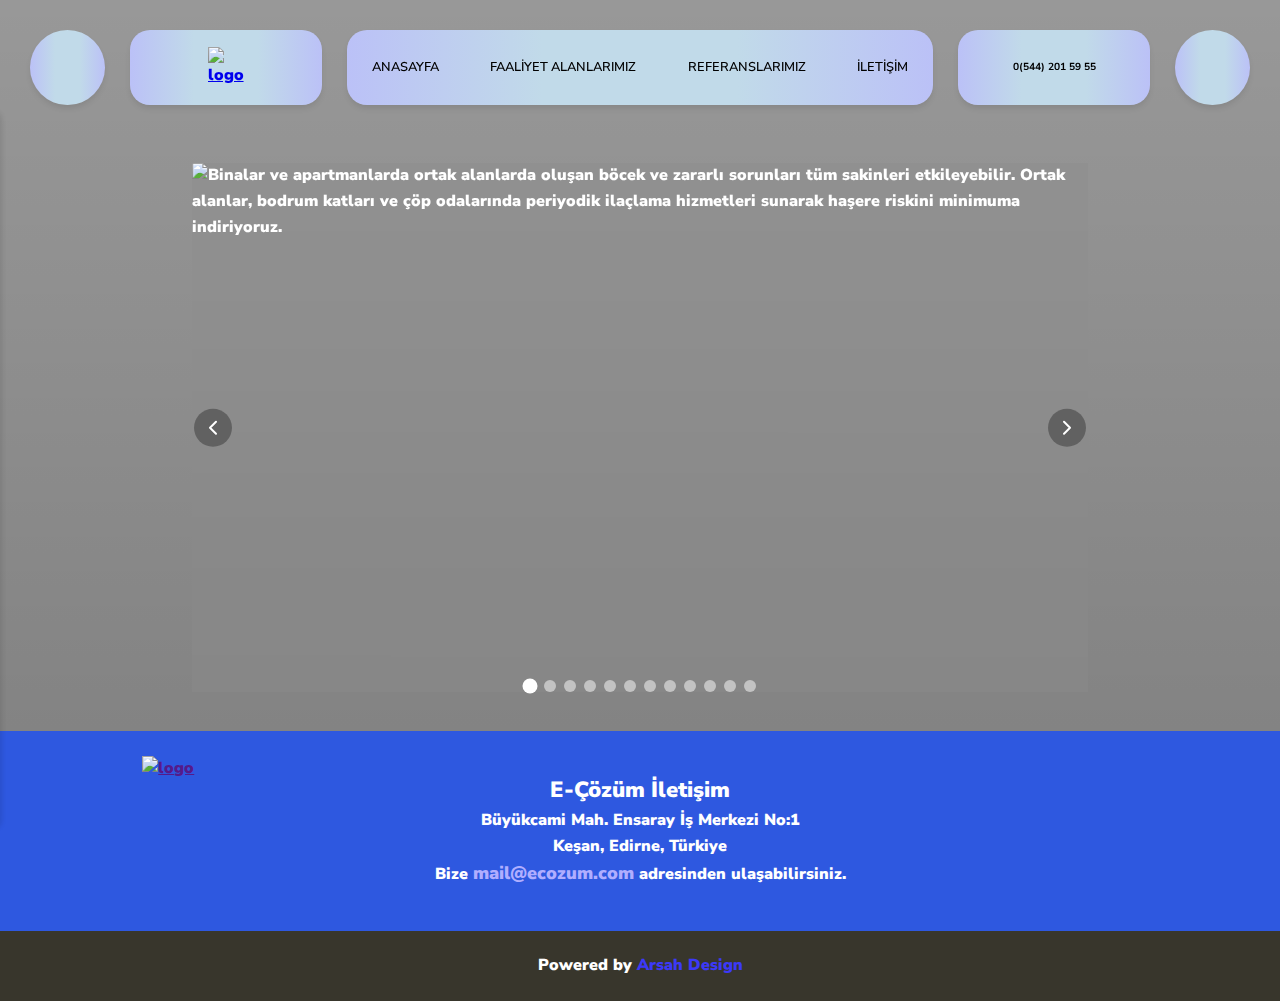
==== index.html @ c4c4b260 "Add files via upload" ====
<!DOCTYPE html>
<html lang="tr">
<head>
    <meta charset="UTF-8">
    <meta name="viewport" content="width=device-width, initial-scale=1.0">
    <title>e-Çözüm</title>
    <link rel="stylesheet" href="style.css">
    <link rel="stylesheet" href="index.css">
    <link rel="icon" type="title_img" href="gör/logoyazısız.png">
</head>
<body>
   
   

    <nav class="navbar">

       <button id="navbuton" class="navbuton">
            <ion-icon name="menu-outline"></ion-icon>
        </button>
        
        <div class="navlogo">
           <a href="index.html"><img src="gör/logocozum.png" alt="logo" title="Anasayfa"> </a>            
        </div>

        <div class="navlogo2">
           <a href="index.html"><img src="gör/logoyazısız.png" alt="logo">  </a>           
        </div>
                      
        <div class="main-menu">
            <a href="index.html" class="nav-item">
                        
                <span class="nav-text">ANASAYFA</span>   
            </a>
            <a href="faaliyetler.html" class="nav-item">
                        
               <span class="nav-text">FAALİYET ALANLARIMIZ</span>
            </a>
            <a href="referanslarımız.html" class="nav-item">
                        
                <span class="nav-text">REFERANSLARIMIZ</span>
            </a>
            <a href="iletisim.html" class="nav-item">
                        
                <span class="nav-text">İLETİŞİM</span>
            </a>
        </div>
                
        <div class="navtel">
            <a href="tel:+905542015955" title="Ara"><ion-icon name="call"></ion-icon> 0(544) 201 59 55 </a>
        </div>

        <div class="navtel2">
            <a href="tel:+905542015955"><ion-icon name="call"></ion-icon></a>
        </div>

        <div class="navwp">
           <a href="https://wa.me/905542015955" target="_blank"><ion-icon name="logo-whatsapp"></ion-icon></a>           
        </div>


  
        
    </nav>

    <div class="side-menu" id="sideMenu">
        <a id="sidea" href="index.html"><img id="sidelogo" src="gör/logoyazılı.png" alt="logoo"></a>
        <ul>
            <li><a href="index.html">Anasayfa</a></li>
            <li><a href="faaliyetler.html">Faaliyet Alanlarımız</a></li>
            <li><a href="referanslarımız.html">Referanslarımız</a></li>
            <li><a href="iletisim.html">İletişim</a></li>
        </ul>
    </div>

   



    <div class="box">
        
    
        <div class="slider-container">
            <div class="slider">
         
            </div>
            
            <button class="nav-button prev">
                <svg xmlns="http://www.w3.org/2000/svg" width="24" height="24" viewBox="0 0 24 24" fill="none" stroke="currentColor" stroke-width="2" stroke-linecap="round" stroke-linejoin="round"><path d="m15 18-6-6 6-6"/></svg>
            </button>
            <button class="nav-button next">
                <svg xmlns="http://www.w3.org/2000/svg" width="24" height="24" viewBox="0 0 24 24" fill="none" stroke="currentColor" stroke-width="2" stroke-linecap="round" stroke-linejoin="round"><path d="m9 18 6-6-6-6"/></svg>
            </button>
    
            <div class="dots-container">
          
            </div>
        </div>
    </div>


        <button id="scr" class="scroll-to-top" onclick="scrollToTop()"><ion-icon class="up_icon" name="chevron-up-outline"></ion-icon></button>
    


    <footer>

       
            <div id="yan">
               <a href=""><img src="gör/logoyazılıbeyaz.png" alt="logo"></a> 
                 <span id="addrs">  
                    <p id="cont-ttl">E-Çözüm İletişim</p>
                    <p id="cont">Büyükcami Mah. Ensaray İş Merkezi No:1 <br>Keşan, Edirne, Türkiye</p>
                    <p id="ilp">Bize <a id="fmail" href="mailto:mail@ecozum.com">mail@ecozum.com</a> adresinden ulaşabilirsiniz.</p>
                 </span>

                 <div id="social">
                    <a href="https://www.instagram.com/e.cozumcevre" target="_blank"><ion-icon name="logo-instagram"></ion-icon></a>
                    <a href="https://wa.me/905542015955" target="_blank"><ion-icon name="logo-whatsapp"></ion-icon></a>
                 </div>
            </div>

            
        

     
     </footer>
     <footer id="deep">
        <p>Powered by <a href="https://arsahhub.github.io/arsah/" target="_blank">Arsah Design</a></p>

      </footer> 
     


    <script src="index.js"></script>
    <script src="script.js"></script>

    <script type="module" src="https://unpkg.com/ionicons@7.1.0/dist/ionicons/ionicons.esm.js"></script>
    <script nomodule src="https://unpkg.com/ionicons@7.1.0/dist/ionicons/ionicons.js"></script>
</body>
</html>
---- style.css ----
@import url('https://fonts.googleapis.com/css2?family=Nunito+Sans:ital,opsz,wght@0,6..12,200..1000;1,6..12,200..1000&display=swap');
*{
    padding: 0;
    margin: 0;
    box-sizing: border-box;
    font-family: "Nunito Sans", serif;
    font-weight: bolder;
    scroll-behavior: smooth;

}

/* body {
    
   background-image: 
    linear-gradient(
      rgba(0, 0, 0, 0.404),  
      rgba(0, 0, 0, 0.507)
    ), 
    url(/gör/bcdeneme2.jpg);
    background-size: cover;
    background-attachment: fixed;
    background-position: 50%;
    transition: 0.5s;
    line-height: 1.6;
    color: #ffffff;    
} */

.navbar {
    margin-top: 30px;
    height: 75px;
    justify-content: space-evenly;
    align-items: center;
    display: flex;
    width: 100%;
    margin-bottom: 20px;
    padding-left: 5px;
    padding-right: 5px;
    position: sticky;
    top: 10px;
    z-index: 9999;

}

.navbuton{
    background: linear-gradient(to left,#bbc1f7,#c1dae9,#c1dae9,#bbc1f7);
    display: flex;
    align-items: center;
    justify-content: center;
    height: 75px;
    width: 75px;
    border-radius: 50%;
    box-shadow: 0 4px 6px -1px rgba(0, 0, 0, 0.1);
    text-align: center;
    transition: 0.3s;
    cursor: pointer;
    overflow: hidden;
    border: none;

    
}



.navbuton ion-icon{
        color: black;
        width: 100%;
        padding-top: 30px;
        padding-bottom: 30px;
        overflow: hidden;
        font-size: 40px;
        transition: 0.3s;
}

.navbuton ion-icon:hover{
    transform: scale(1.05);
    color: #ce250e;
}


.navlogo{
    background: linear-gradient(to left,#bbc1f7,#c1dae9,#c1dae9,#bbc1f7);
    display: flex;
    align-items: center;
    justify-content: center;
    height: 75px;
    border-radius: 20px;
    box-shadow: 0 4px 6px -1px rgba(0, 0, 0, 0.1); 
    transition: 0.3s;
    width: 15vw;

}
.navlogo a{
    display: flex;
    align-items: center;
    justify-content: center;
    height: 100%;
}

.navlogo:hover{
    transform: scale(1.09);
}

.navlogo img{
    width: 70%;

}

.navlogo2{
    background: linear-gradient(to left,#bbc1f7,#c1dae9,#c1dae9,#bbc1f7);
    display: flex;
    align-items: center;
    justify-content: center;
    height: 75px;
    border-radius: 10px;
    box-shadow: 0 4px 6px -1px rgba(0, 0, 0, 0.1);
    transition: 0.3s;
    width: 45vw;
    display: none;
    overflow: hidden;
    
}

.navlogo2 img{
    height: 70%;
    padding-left: 200px;
    padding-right: 200px;

}
.navlogo2 a{
    display: flex;
    align-items: center;
    justify-content: center;
    height: 100%;

}



.navtel{
    background: linear-gradient(to left,#bbc1f7,#c1dae9,#c1dae9,#bbc1f7);
    display: flex;
    align-items: center;
    justify-content: center;
    height: 75px;
    min-width: 75px;
    border-radius: 20px;
    box-shadow: 0 4px 6px -1px rgba(0, 0, 0, 0.1);
    text-align: center;  
    width: 15vw; 
}

.navtel2{
    background: linear-gradient(to left,#bbc1f7,#c1dae9,#c1dae9,#bbc1f7);
    display: flex;
    align-items: center;
    justify-content: center;
    height: 75px;
    width: 75px;
    border-radius: 150px;
    box-shadow: 0 4px 6px -1px rgba(0, 0, 0, 0.1);
    text-align: center; 
    display: none; 
}

.navwp{
    background: linear-gradient(to left,#bbc1f7,#c1dae9,#c1dae9,#bbc1f7);
    display: flex;
    align-items: center;
    justify-content: center;
    height: 75px;
    width: 75px;
    border-radius: 150px;
    box-shadow: 0 4px 6px -1px rgba(0, 0, 0, 0.1);
    text-align: center;
    transition: 0.3s;
    cursor: pointer;
    overflow: hidden;
    border: none;

}

.mobilwp{
    background: linear-gradient(to left,#bbc1f7,#c1dae9,#c1dae9,#bbc1f7);
    display: none;
    position: sticky;
    align-items: center;
    justify-content: center;
    height: 45px;
    width: 45px;
    border-radius: 150px;
    box-shadow: 0 4px 6px -1px rgba(0, 0, 0, 0.1);
    text-align: center;
    transition: 0.3s;
    cursor: pointer;
    overflow: hidden;
    border: none;
    bottom: 5px;
    left: 10px;
    z-index: 9998;
}
.mobilwp a{
    color: green;
    width: 100%;
    padding-top: 35px;
    padding-bottom: 23px;
    overflow: hidden;
    font-size: 40px;
    transition: 0.3s;
}
.navwp a{
    color: green;
    width: 100%;
    padding-top: 35px;
    padding-bottom: 23px;
    overflow: hidden;
    font-size: 40px;
    transition: 0.3s;
    
}
.navwp a:hover{
    color: #ce250e;
    transform: scale(1.05);
}

.navtel a{
    color: black;
    width: 100%;
    padding-top: 30px;
    padding-bottom: 30px;
    overflow: hidden;
    text-decoration: none;
    padding-left: 2vw;
    padding-right: 2vw;
    font-size: 0.8vw;
    font-weight: 700;
    
}

.navtel a:hover{
    color: #ce250e;
}
.navtel:hover{
    animation: 0.4s normal tel;
}

.navtel2 a{
    color: black;
    width: 100%;
    padding-top: 33px;
    padding-bottom: 27px;
    overflow: hidden;
    text-decoration: none;
    padding-left: 2vw;
    padding-right: 2vw;

    
}

.navtel2 a:hover{
    color: #ce250e;
}
.navtel2:hover{
    animation: 0.4s normal tel;
}

@keyframes tel{
    16%{transform: translateX(5px);}
    33%{transform: translateX(-5px);}
    47%{transform: translateX(5px);}
    66%{transform: translateX(-5px);}
    72%{transform: translateX(5px);}
    100%{translate:0 ;}
    
}

.main-menu {
    display: flex;
    align-items: center;
    gap: 4vw;   
    background: linear-gradient(to left,#bbc1f7,#c1dae9,#c1dae9,#bbc1f7);
    box-shadow: 0 4px 6px -1px rgba(0, 0, 0, 0.1);  
    border-radius:20px;
    height: 100%;
    padding-left: 2vw;
    padding-right: 2vw;
}


.nav-item {
    display: flex;
    align-items: center;
    gap: 0.25rem;
    text-decoration: none;
    color: #000000;
    position: relative;
    transition: all 0.2s;
    
}

.nav-item:hover {
    color: #ce250e;
    font-weight: 100px;
}

.nav-item .icon {
    transition: transform 0.2s;
}

.nav-item:hover .icon {
    transform: scale(1.1);
}

.nav-item::after {
    content: '';
    position: absolute;
    bottom: 0;
    left: 0;
    width: 100%;
    height: 2px;
    background-color: #ce250e;
    transform: scaleX(0);
    transition: transform 0.2s;
}

.nav-item:hover::after {
    transform: scaleX(1);
}

.nav-text {
    font-weight: 600;
    font-size: 1vw;
    
}





footer{
    
    display: flex;
    align-items: center;
    height: 200px;
    background-color: #2e58e0;
    justify-content: center;
}
#addrs{
    display: flex;
    flex-direction: column;
    text-align: center;
    
    min-width: 202px;
}
#cont-ttl{
    color: white;
    font-size: 22px;  
}
 
#cont{
    color: white;
}
footer img{
    display: flex;
    width: 150px;
    min-height: 150px;
    
}

#ilp{
    color: white;
}

#fmail{
    color: #b0aeff;
    text-decoration: none;
    font-size: large;
}



#yan{
    display: flex;
    justify-content: space-evenly;
    align-items: center;
    width: 100%;
    
   
}

#social{
   min-width: 150px;
   height: 150px;
   justify-content: space-evenly;
   align-items: center;
   display: flex;
   flex-direction: column;
}

#social ion-icon{
    color: #ffffff;
    font-size: 25px;
    transition: 0.5s;
}

#social ion-icon:hover{
    scale: 1.2;
    
}



#deep{
    text-align: center;
    color: #ffffff;
    background-color: #38362c;
    bottom: 0;
    width: 100%;
    height: 70px;
    align-items: center;
    justify-content: center;
    
}

#deep a{
    color: #3c39f8;
    text-decoration: none;
    transition: 0.3s;
}

#deep a:hover{
    text-decoration: underline 2px solid;
}
#sidelogo{
    width: 100%;
    display: flex;
}

#sidea{
    display: flex;
    width: 70%;
    margin: 0 auto;
}
.side-menu {
    position: fixed;
    border-radius: 10px;
    left: -250px; /* Başlangıçta gizli */
    width: 250px;
    height: 80%;
    top: 110px;
    background: linear-gradient(to top,#6776f7,#bbc1f7,#bbc1f7,#6776f7);
    padding-top: 20px;
    box-shadow: 2px 0 5px rgba(0, 0, 0, 0.1);
    transition: left 0.3s ease; /* Kayma animasyonu */
    z-index: 10000;
}

.side-menu ul {
    list-style: none;
    padding: 0;
    margin: 0 auto;
    padding-top: 50px;
    width: 90%;
}

.side-menu ul li {
    margin: 20px 0;
}

.side-menu ul li a {
    text-decoration: none;
    color: rgb(231, 216, 198);
    display: block;
    padding: 10px 30px;
    transition:  0.3s, color 0.3s;
    background-color: #6776f7;
    border-radius: 10px;
    
}

.side-menu ul li a:hover {
    background-color: #575757;
    color: #ffffff;
    border-radius: 5px;
    transform: scaley(1.1);
}

.scroll-to-top {
    position: fixed;
    bottom: 20px;
    right: -50px;
    width: 40px;
    height: 40px;
    border: none;
    border-radius: 10px;
    cursor: pointer;
    background-color: #6776f7;
    transition: 500ms;
    z-index: 1000;
    display: flex;
    align-items: center;
    justify-content: center;
    
}
.scroll-to-top ion-icon{
    color: #531a12;
    font-size: 1.5rem;
    margin: 0 auto;
    
}

.scroll-to-top:hover {
    background-color: #5162f5;
    transform: translateY(-5px);
    
}

@media screen and (max-width: 888px){
    .navlogo{
        display: none;
    }
    .navlogo2{
        display: flex;
        padding-left: 60px;
        padding-right:60px;
    }
    .navwp{
        display: none;
    }
    .main-menu{
        display: none;
    }
    .navbuton{
        display: flex;
    }

    .navbar{
        justify-content: space-around;
        margin-bottom: 30px;
    }

    .slider{
        width: 90vw;
        height: 51vw;
    }
    .navtel{
        display: none;
    }
    .navtel2{
        display: flex;
    }

    .mobilwp{
        display: flex;
    }
   
    #yan{
    flex-direction: column-reverse;
    }
    
    footer{
        height: auto;
    }

    #social{
        flex-direction: row;
    }
}
---- index.css ----
body {
    
    background-image: 
     linear-gradient(
       rgba(0, 0, 0, 0.404),  
       rgba(0, 0, 0, 0.507)
     ), 
     url(/gör/bcdeneme2.jpg);
     /* background-image: url(/gör/bcdeneme2.jpg); */
     background-size: cover;
     background-attachment: fixed;
     background-position: 50%;
     transition: 0.5s;
     line-height: 1.6;
     color: #ffffff;    
 }
.box{

    padding: 3vw ;
    display: flex;
    align-items: center;
    justify-content: center;
    /* background-color: #111827; */
    
}

.slider-container {
    
    backdrop-filter: blur(155px);
    position: relative;
}

.slider {
    height: 40vw;
    position: relative;
    border-radius: 2px;
    overflow: hidden;
    width: 70vw;
}

.slide {
    position: absolute;
    inset: 0;
    opacity: 0;
    transition: opacity 0.3s ease-in-out;
}

.slide.active {
    opacity: 1;
    z-index: 1;
}

.slide img {
    width: 100%;
    height: 100%;
    object-fit: contain;
    transition: transform 0.9s ease;
}

.slide:hover img {
    transform: scale(1.02);
    
}

.slide .overlay {
    position: absolute;
    inset: 0;
    background-color: rgba(0, 0, 0, 0.7);
    display: flex;
    align-items: center;
    justify-content: center;
    opacity: 0;
    transition: opacity 0.3s ease;
    z-index: 2;
}

.slide.active:hover .overlay {
    opacity: 1;
}

.overlay p {
    color: white;
    font-size: 1.50vw;
    text-align: center;
    padding: 0 2rem;
    width: 90%;
}



.dots-container {
    display: flex;
    justify-content: center;
    gap: 0.5rem;
    margin-top: 0.3rem;
    
    
}

.dot {
    width: 0.75rem;
    height: 0.75rem;
    border-radius: 50%;
    background-color: rgba(255, 255, 255, 0.5);
    border: none;
    cursor: pointer;
    transition: all 0.3s ease;
}

.dot:hover {
    background-color: rgba(255, 255, 255, 0.75);
}

.dot.active {
    background-color: white;
    transform: scale(1.25);
}
.nav-button {
    position: absolute;
    top: 50%;
    transform: translateY(-50%);
    background-color: rgba(0, 0, 0, 0.3);
    color: white;
    width: 3vw;
    height: 3vw;
    border: none;
    border-radius: 50%;
    cursor: pointer;
    display: flex;
    align-items: center;
    justify-content: center;
    transition: background-color 0.3s;
    z-index: 3;
}

.nav-button:hover {
    background-color: rgba(255, 255, 255, 0.5);
}

.nav-button.prev {
    left: 0.1rem;
}

.nav-button.next {
    right: 0.1rem;
}

.dots-container {
    display: flex;
    justify-content: center;
    gap: 0.5rem;
    margin-top: 0.3rem;
    
    
}

.dot {
    width: 0.75rem;
    height: 0.75rem;
    border-radius: 50%;
    background-color: rgba(255, 255, 255, 0.5);
    border: none;
    cursor: pointer;
    transition: all 0.3s ease;
}

.dot:hover {
    background-color: rgba(255, 255, 255, 0.75);
}

.dot.active {
    background-color: white;
    transform: scale(1.25);
}
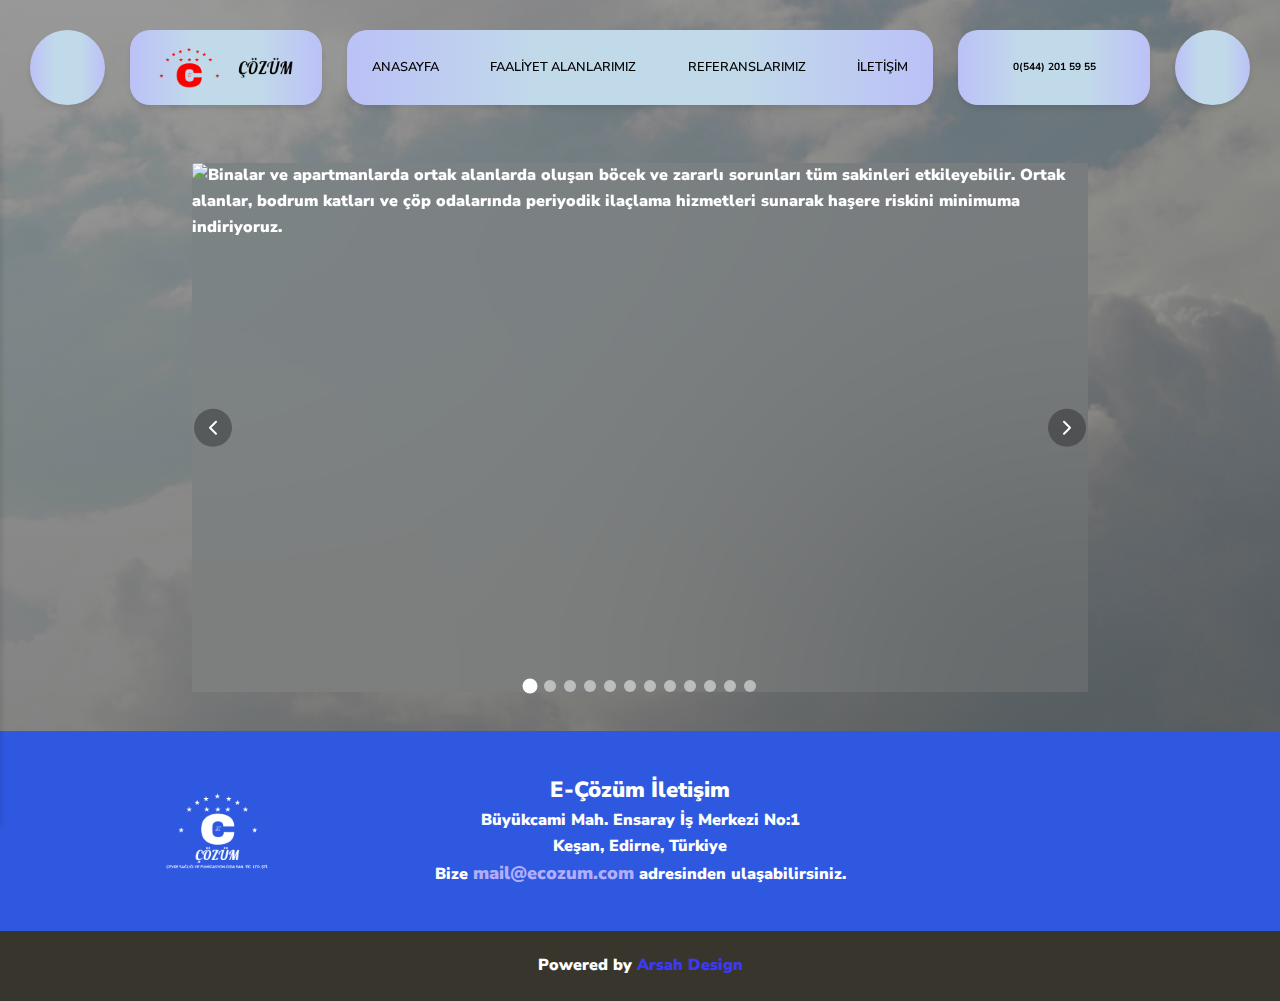
==== commit 4f695052: "Update index.html" ====
--- a/index.html
+++ b/index.html
@@ -46,15 +46,15 @@
         </div>
                 
         <div class="navtel">
-            <a href="tel:+905542015955" title="Ara"><ion-icon name="call"></ion-icon> 0(544) 201 59 55 </a>
+            <a href="tel:+905442015955" title="Ara"><ion-icon name="call"></ion-icon> 0(544) 201 59 55 </a>
         </div>
 
         <div class="navtel2">
-            <a href="tel:+905542015955"><ion-icon name="call"></ion-icon></a>
+            <a href="tel:+905442015955"><ion-icon name="call"></ion-icon></a>
         </div>
 
         <div class="navwp">
-           <a href="https://wa.me/905542015955" target="_blank"><ion-icon name="logo-whatsapp"></ion-icon></a>           
+           <a href="https://wa.me/905442015955" target="_blank"><ion-icon name="logo-whatsapp"></ion-icon></a>           
         </div>
 
 
@@ -115,7 +115,7 @@
 
                  <div id="social">
                     <a href="https://www.instagram.com/e.cozumcevre" target="_blank"><ion-icon name="logo-instagram"></ion-icon></a>
-                    <a href="https://wa.me/905542015955" target="_blank"><ion-icon name="logo-whatsapp"></ion-icon></a>
+                    <a href="https://wa.me/905442015955" target="_blank"><ion-icon name="logo-whatsapp"></ion-icon></a>
                  </div>
             </div>
 
@@ -137,4 +137,4 @@
     <script type="module" src="https://unpkg.com/ionicons@7.1.0/dist/ionicons/ionicons.esm.js"></script>
     <script nomodule src="https://unpkg.com/ionicons@7.1.0/dist/ionicons/ionicons.js"></script>
 </body>
-</html>+</html>
--- a/index.css
+++ b/index.css
@@ -4,8 +4,7 @@
      linear-gradient(
        rgba(0, 0, 0, 0.404),  
        rgba(0, 0, 0, 0.507)
-     ), 
-     url(/gör/bcdeneme2.jpg);
+     ), url(gör/bcdeneme2.jpg);
      /* background-image: url(/gör/bcdeneme2.jpg); */
      background-size: cover;
      background-attachment: fixed;
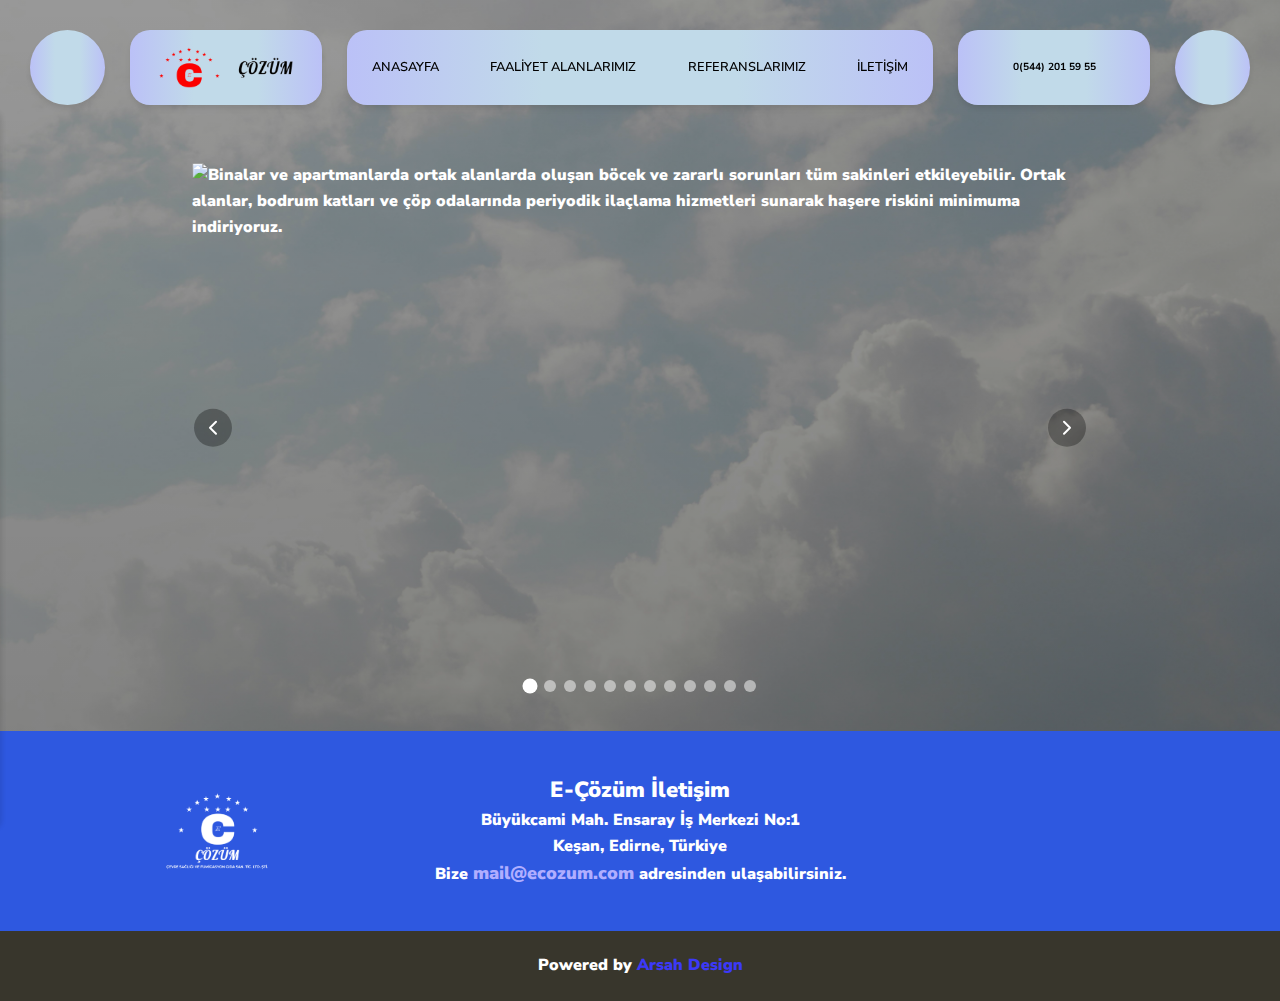
==== commit deaea77d: "update" ====
--- a/index.html
+++ b/index.html
@@ -129,7 +129,10 @@
 
       </footer> 
      
-
+    
+      <div class="mobilwp">
+        <a href="https://wa.me/905442015955" target="_blank"><ion-icon name="logo-whatsapp"></ion-icon></a>           
+     </div>
 
     <script src="index.js"></script>
     <script src="script.js"></script>
@@ -137,4 +140,4 @@
     <script type="module" src="https://unpkg.com/ionicons@7.1.0/dist/ionicons/ionicons.esm.js"></script>
     <script nomodule src="https://unpkg.com/ionicons@7.1.0/dist/ionicons/ionicons.js"></script>
 </body>
-</html>
+</html>--- a/style.css
+++ b/style.css
@@ -8,6 +8,9 @@
     scroll-behavior: smooth;
 
 }
+*::-webkit-scrollbar{
+    display: none;
+ }
 
 /* body {
     
@@ -185,8 +188,8 @@
     position: sticky;
     align-items: center;
     justify-content: center;
-    height: 45px;
-    width: 45px;
+    height: 55px;
+    width: 55px;
     border-radius: 150px;
     box-shadow: 0 4px 6px -1px rgba(0, 0, 0, 0.1);
     text-align: center;
@@ -349,7 +352,7 @@
     flex-direction: column;
     text-align: center;
     
-    min-width: 202px;
+    min-width: 185px;
 }
 #cont-ttl{
     color: white;
@@ -486,8 +489,8 @@
 
 .scroll-to-top {
     position: fixed;
-    bottom: 20px;
-    right: -50px;
+    bottom: 12px;
+    right: -40px;
     width: 40px;
     height: 40px;
     border: none;
@@ -555,6 +558,7 @@
    
     #yan{
     flex-direction: column-reverse;
+    width: 80%;
     }
     
     footer{
--- a/index.css
+++ b/index.css
@@ -4,7 +4,8 @@
      linear-gradient(
        rgba(0, 0, 0, 0.404),  
        rgba(0, 0, 0, 0.507)
-     ), url(gör/bcdeneme2.jpg);
+     ), 
+     url(/gör/bcdeneme2.jpg);
      /* background-image: url(/gör/bcdeneme2.jpg); */
      background-size: cover;
      background-attachment: fixed;
@@ -25,7 +26,6 @@
 
 .slider-container {
     
-    backdrop-filter: blur(155px);
     position: relative;
 }
 
@@ -172,22 +172,38 @@
     transform: scale(1.25);
 }
 
-
-
-
-
-
-
-
-
-
-
-
-
-
-
-
-
-
-
-
+@media screen and (max-width:888px) {
+
+    .nav-button {
+        width: 6vw;
+        height: 6vw;
+    }
+
+    .slider-container{
+        transform: scale(1.29);
+        margin-bottom: 50px;
+    }
+    .overlay p{
+        font-size: 2.50vw;
+    }
+}
+
+
+
+
+
+
+
+
+
+
+
+
+
+
+
+
+
+
+
+
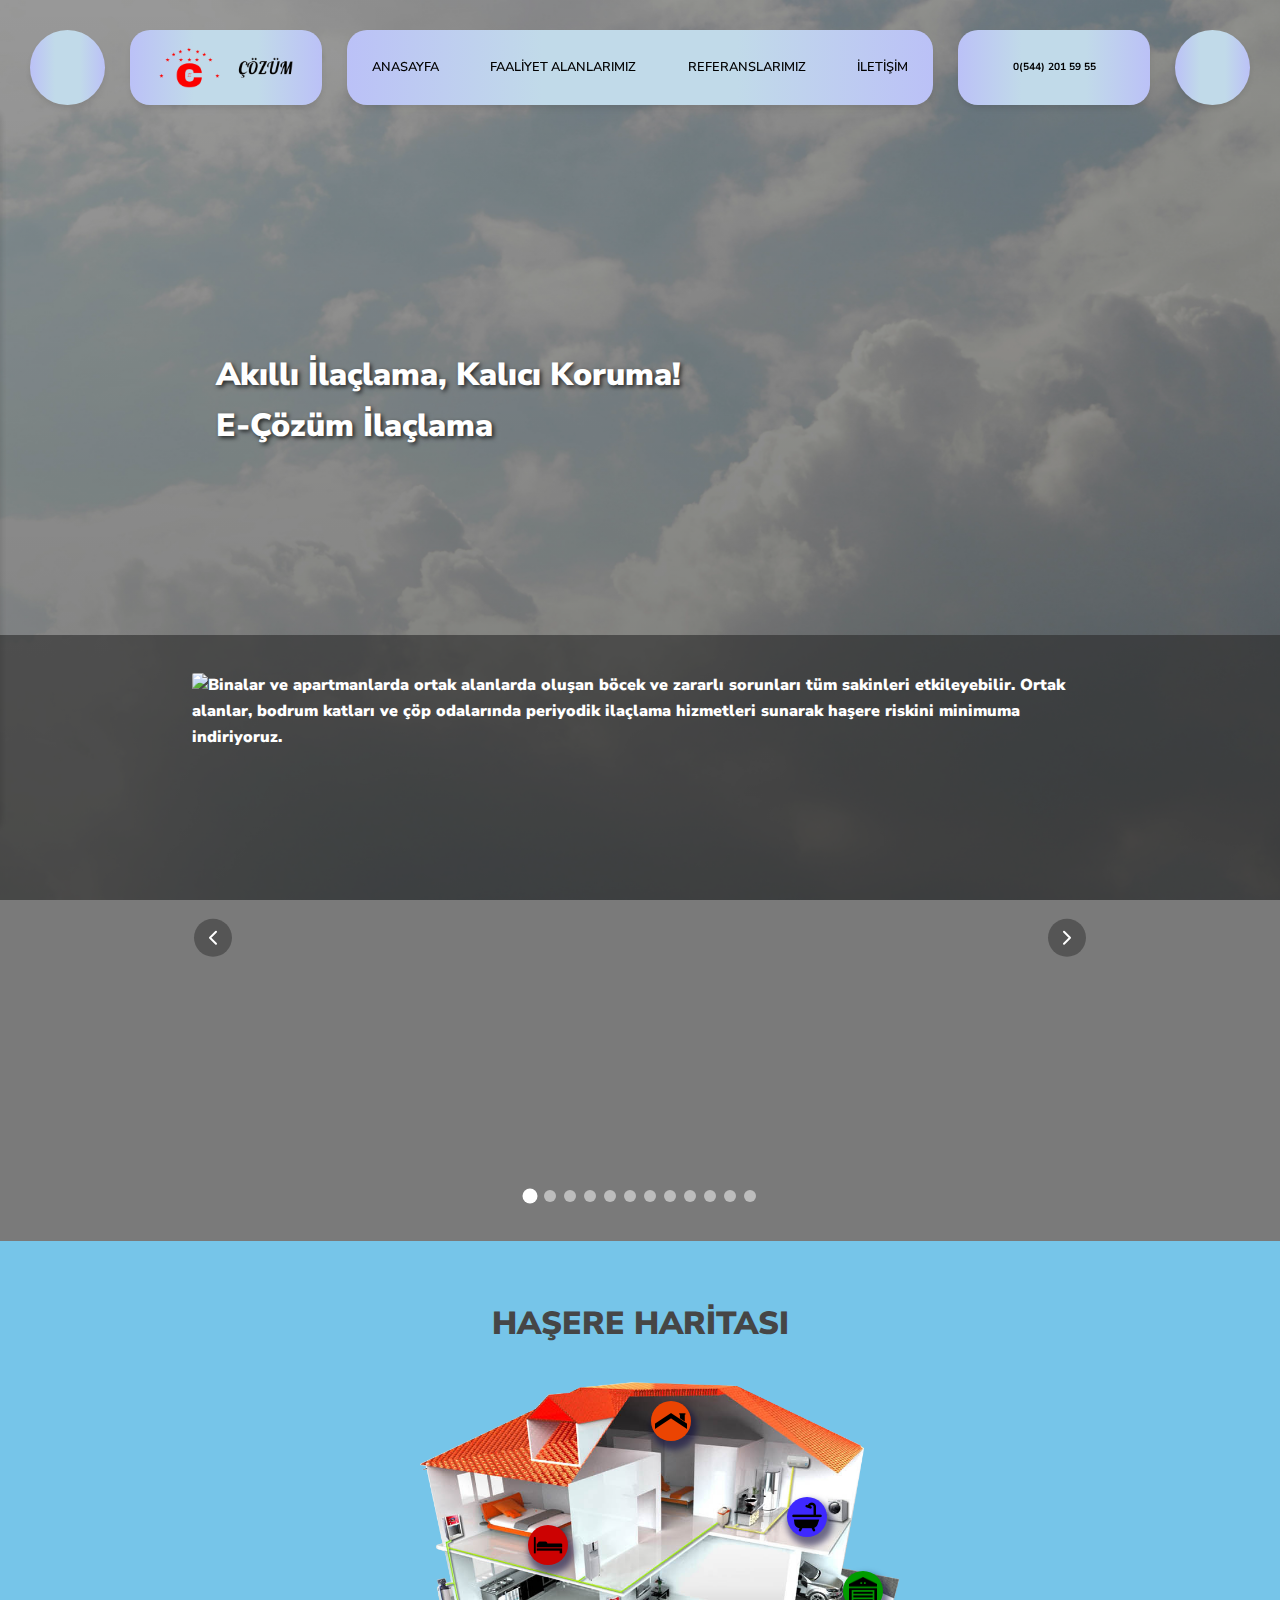
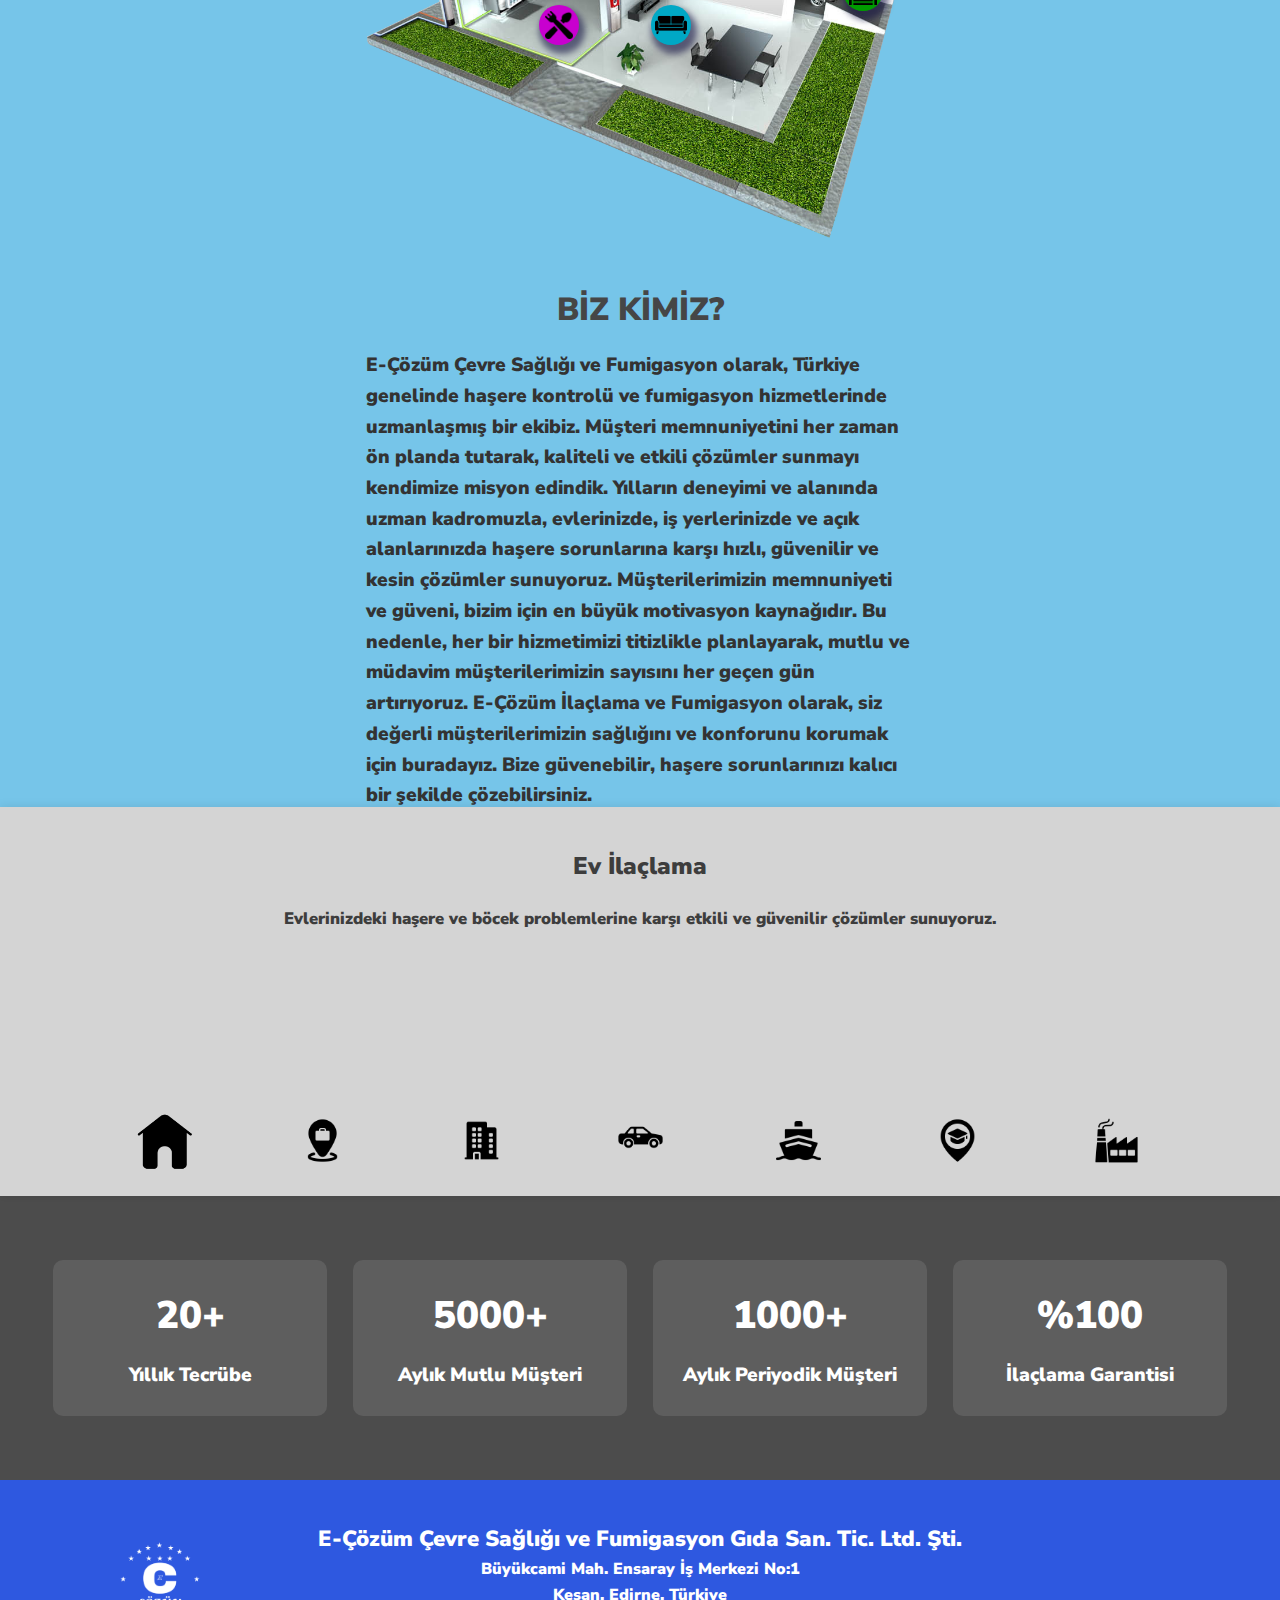
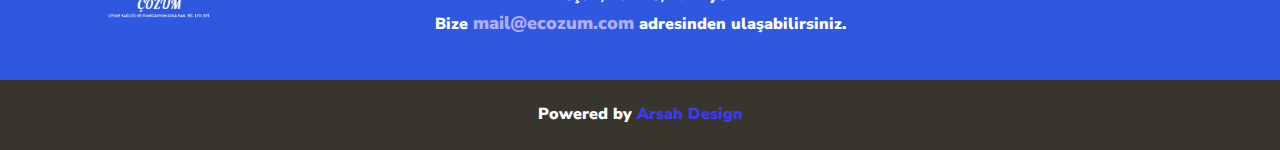
==== commit 7c95463f: "son gibi" ====
--- a/index.html
+++ b/index.html
@@ -62,6 +62,8 @@
         
     </nav>
 
+    
+
     <div class="side-menu" id="sideMenu">
         <a id="sidea" href="index.html"><img id="sidelogo" src="gör/logoyazılı.png" alt="logoo"></a>
         <ul>
@@ -72,34 +74,235 @@
         </ul>
     </div>
 
-   
-
-
-
-    <div class="box">
+
+
+<div class="banner">
+    <div class="slogan">
+        <p>Akıllı İlaçlama, Kalıcı Koruma! <br>E-Çözüm İlaçlama</p>
+    </div>
+</div>
+
+
+
+<div class="box">
         
     
-        <div class="slider-container">
-            <div class="slider">
-         
-            </div>
+    <div class="slider-container">
+        <div class="slider">
+     
+        </div>
+        
+        <button class="nav-button prev">
+            <svg xmlns="http://www.w3.org/2000/svg" width="24" height="24" viewBox="0 0 24 24" fill="none" stroke="currentColor" stroke-width="2" stroke-linecap="round" stroke-linejoin="round"><path d="m15 18-6-6 6-6"/></svg>
+        </button>
+        <button class="nav-button next">
+            <svg xmlns="http://www.w3.org/2000/svg" width="24" height="24" viewBox="0 0 24 24" fill="none" stroke="currentColor" stroke-width="2" stroke-linecap="round" stroke-linejoin="round"><path d="m9 18 6-6-6-6"/></svg>
+        </button>
+
+        <div class="dots-container">
+      
+        </div>
+    </div>
+</div>
+
+
+
+
+
+
+<div class="homenü">
+
+    <div class="text">
+        <h2>BİZ KİMİZ?</h2>
+        <P>
+
+            E-Çözüm Çevre Sağlığı ve Fumigasyon olarak, Türkiye genelinde haşere kontrolü ve fumigasyon hizmetlerinde uzmanlaşmış bir ekibiz. Müşteri memnuniyetini her zaman ön planda tutarak, kaliteli ve etkili çözümler sunmayı kendimize misyon edindik.
             
-            <button class="nav-button prev">
-                <svg xmlns="http://www.w3.org/2000/svg" width="24" height="24" viewBox="0 0 24 24" fill="none" stroke="currentColor" stroke-width="2" stroke-linecap="round" stroke-linejoin="round"><path d="m15 18-6-6 6-6"/></svg>
-            </button>
-            <button class="nav-button next">
-                <svg xmlns="http://www.w3.org/2000/svg" width="24" height="24" viewBox="0 0 24 24" fill="none" stroke="currentColor" stroke-width="2" stroke-linecap="round" stroke-linejoin="round"><path d="m9 18 6-6-6-6"/></svg>
-            </button>
-    
-            <div class="dots-container">
-          
-            </div>
-        </div>
-    </div>
+            Yılların deneyimi ve alanında uzman kadromuzla, evlerinizde, iş yerlerinizde ve açık alanlarınızda haşere sorunlarına karşı hızlı, güvenilir ve kesin çözümler sunuyoruz. Müşterilerimizin memnuniyeti ve güveni, bizim için en büyük motivasyon kaynağıdır. Bu nedenle, her bir hizmetimizi titizlikle planlayarak, mutlu ve müdavim müşterilerimizin sayısını her geçen gün artırıyoruz.
+            
+            E-Çözüm İlaçlama ve Fumigasyon olarak, siz değerli müşterilerimizin sağlığını ve konforunu korumak için buradayız. Bize güvenebilir, haşere sorunlarınızı kalıcı bir şekilde çözebilirsiniz.
+            
+            </P>
+    </div>
+
+    <div class="hoev">
+        <h2>HAŞERE HARİTASI</h2>
+
+        <div class="hdrop">
+            <div  class="hmac banyo"></div>
+            <ul  class="hmenu banyo">
+                <h1>Banyo</h1>
+                <li>Gümüş Böceği</li>
+                <li>Şark hamam böceği </li>
+                <li>Alman hamam böcekleri</li>
+                <li>Drenaj sineği</li>
+                <li>Akrep</li>
+                <li>Çiyan</li>
+                <li>Karınca</li>
+                <li>Kırkayak</li>
+            </ul>
+
+            <div  class="hmac catı"></div>
+            <ul class="hmenu catı">
+                <h1>Çatı Arası</h1>
+                <li>Çatı faresi</li>
+                <li>Hamam böcekleri</li>
+                <li>Örümcek</li>
+                <li>Arı</li>
+                <li>Karınca</li>
+                <li>Akrep</li>
+                <li>Kuş biti</li>
+             
+            </ul>
+
+
+
+            <div  class="hmac mutfak"></div>
+            <ul class="hmenu mutfak">
+                <h1>Mutfak</h1>
+                <li>Alman hamam böcekleri </li>
+                <li>Ameikan hamam böceği</li>
+                <li>Şark hamam böceği</li>
+                <li>Amerikan hamam böceği</li>
+                <li>Karınca</li>
+                <li>Güve</li>
+                <li>Meyve sineği</li>
+                <li>Kara sinek</li>
+                <li>Fare</li>
+       
+             
+            </ul>
+
+            <div  class="hmac yoda"></div>
+            <ul class="hmenu yoda">
+                <h1>Yatak Odası</h1>
+                <li>Tahta kurusu</li>
+                <li>Kıyafet güvesi</li>
+                <li>Pire</li>
+                <li>Toz akarı</li>
+                <li>Örümcek</li>
+                <li>Karınca</li>
+              
+             
+            </ul>
+
+            <div  class="hmac salon"></div>
+            <ul class="hmenu salon">
+                <h1>Salon</h1>
+                <li>Tahta kurusu</li>
+                <li>Tahta kurdu</li>
+                <li>Pire</li>
+                <li>Toz akarı</li>
+                <li>Örümcek</li>
+                <li>Hamam böcekleri</li>
+                <li>Karınca</li>
+                <li>Ev sineği</li>
+        
+             
+            </ul>
+
+            <div  class="hmac garaj"></div>
+            <ul class="hmenu garaj">
+                <h1>Garaj / Bodrum</h1>
+                <li>Fare</li>
+                <li>Şark hamam böceği</li>
+                <li>Hamam böcekleri</li>
+                <li>Örümcek</li>
+                <li>Karınca</li>
+                <li>Akrep</li>
+                <li>Çiyan</li>
+                <li>Kırkayak</li>
+                <li>Sinek türleri</li>
+                <li>Gümüşcün böceği</li>
+                <li>Güve</li>
+       
+             
+            </ul>
+        </div>
+
+        
+
+    </div>
+
+
+</div>
+
+
+<div class="container">
+    <div class="tabs">
+        <div class="tab active ev" data-tab="ev"></div>
+        <div class="tab is" data-tab="is"></div>
+        <div class="tab apartman" data-tab="apartman"></div>
+        <div class="tab arac" data-tab="arac"></div>
+        <div class="tab gemi" data-tab="gemi"></div>
+        <div class="tab okul" data-tab="okul"></div>
+        <div class="tab fabrika" data-tab="fabrika"></div>
+    </div>
+    <div class="tab-content active" id="ev">
+        <h2>Ev İlaçlama</h2>
+        <p>Evlerinizdeki haşere ve böcek problemlerine karşı etkili ve güvenilir çözümler sunuyoruz.</p>
+    </div>
+    <div class="tab-content" id="is">
+        <h2>Ofis ve İşyeri İlaçlama</h2>
+        <p>İşyerlerinizde hijyenik bir ortam sağlamak için profesyonel ilaçlama hizmeti veriyoruz.</p>
+    </div>
+    <div class="tab-content" id="apartman">
+        <h2>Apartman İlaçlama</h2>
+        <p>Apartmanlar, haşerelerin kolayca yayılabileceği ortamlardır. E-Çözüm İlaçlama ve Fumigasyon olarak, apartmanlarınızda etkili ve güvenilir haşere kontrolü sağlıyoruz. Sakinlerinizin huzuru ve sağlığı için kalıcı çözümler sunuyoruz.</p>
+    </div>
+    <div class="tab-content" id="arac">
+        <h2>Araç İlaçlama</h2>
+        <p>Araçlar, özellikle sıcak aylarda haşerelerin yerleşmesi için uygun ortamlardır. E-Çözüm İlaçlama ve Fumigasyon olarak, araçlarınızda etkili ve hızlı haşere kontrolü sağlıyoruz. Güvenli ve sağlıklı bir yolculuk için araçlarınızı haşerelerden arındırıyoruz.</p>
+    </div>
+    <div class="tab-content" id="gemi">
+        <h2>Gemi İlaçlama</h2>
+        <p>Gemiler, özellikle uzun seyahatlerde haşerelerin barınması için uygun ortamlardır. Haşereler, hem hijyen sorunlarına hem de sağlık risklerine neden olabilir. E-Çözüm İlaçlama ve Fumigasyon olarak, gemilerinizde etkili ve güvenilir haşere kontrolü sağlıyoruz. Yolcularınızın ve mürettebatın konforu ve sağlığı için kalıcı çözümler sunuyoruz.</p>
+    </div>
+    <div class="tab-content" id="okul">
+        <h2>Okul İlaçlama</h2>
+        <p>Okullar, öğrencilerin sağlığı ve güvenliği için hijyenik olması gereken alanlardır. Haşereler, hem sağlık riski oluşturur hem de eğitim ortamını olumsuz etkiler. Öğrencilerinizin sağlıklı ve huzurlu bir ortamda eğitim alması için kalıcı çözümler sunuyoruz.</p>
+    </div>
+    <div class="tab-content" id="fabrika">
+        <h2>Fabrika İlaçlama</h2>
+        <p>Fabrikalar, haşerelerin üremesi için uygun ortamlardır ve bu durum hem üretimi hem de çalışan sağlığını tehdit eder. E-Çözüm İlaçlama ve Fumigasyon olarak, fabrikalarınızda etkili ve güvenilir haşere kontrolü sağlıyoruz.</p>
+    </div>
+</div>
+
+
 
 
         <button id="scr" class="scroll-to-top" onclick="scrollToTop()"><ion-icon class="up_icon" name="chevron-up-outline"></ion-icon></button>
     
+
+
+<!-- İstatistikler Bölümü -->
+<section class="stats-section">
+    <div class="stats-container">
+        <div class="stat-item">
+            <h2>20+</h2>
+            <p>Yıllık Tecrübe</p>
+        </div>
+        <div class="stat-item">
+            <h2>5000+</h2>
+            <p>Aylık Mutlu Müşteri</p>
+        </div>
+        <div class="stat-item">
+            <h2>1000+</h2>
+            <p>Aylık Periyodik Müşteri</p>
+        </div>
+        <div class="stat-item">
+            <h2>%100</h2>
+            <p>İlaçlama Garantisi</p>
+        </div>
+    </div>
+</section>
+
+
+
+
+
+
+
 
 
     <footer>
@@ -108,7 +311,7 @@
             <div id="yan">
                <a href=""><img src="gör/logoyazılıbeyaz.png" alt="logo"></a> 
                  <span id="addrs">  
-                    <p id="cont-ttl">E-Çözüm İletişim</p>
+                    <p id="cont-ttl">E-Çözüm Çevre Sağlığı ve Fumigasyon Gıda San. Tic. Ltd. Şti.</p>
                     <p id="cont">Büyükcami Mah. Ensaray İş Merkezi No:1 <br>Keşan, Edirne, Türkiye</p>
                     <p id="ilp">Bize <a id="fmail" href="mailto:mail@ecozum.com">mail@ecozum.com</a> adresinden ulaşabilirsiniz.</p>
                  </span>
@@ -137,6 +340,8 @@
     <script src="index.js"></script>
     <script src="script.js"></script>
 
+    <script src="https://kit.fontawesome.com/yourcode.js" crossorigin="anonymous"></script>
+
     <script type="module" src="https://unpkg.com/ionicons@7.1.0/dist/ionicons/ionicons.esm.js"></script>
     <script nomodule src="https://unpkg.com/ionicons@7.1.0/dist/ionicons/ionicons.js"></script>
 </body>
--- a/style.css
+++ b/style.css
@@ -29,8 +29,8 @@
 } */
 
 .navbar {
-    margin-top: 30px;
-    height: 75px;
+    margin-top: 20px;
+    height: 95px;
     justify-content: space-evenly;
     align-items: center;
     display: flex;
@@ -39,9 +39,10 @@
     padding-left: 5px;
     padding-right: 5px;
     position: sticky;
-    top: 10px;
+    top: 0;
     z-index: 9999;
-
+    transition: 0.7s;
+    
 }
 
 .navbuton{
@@ -283,7 +284,7 @@
     background: linear-gradient(to left,#bbc1f7,#c1dae9,#c1dae9,#bbc1f7);
     box-shadow: 0 4px 6px -1px rgba(0, 0, 0, 0.1);  
     border-radius:20px;
-    height: 100%;
+    height: 75px;
     padding-left: 2vw;
     padding-right: 2vw;
 }
@@ -557,8 +558,8 @@
     }
    
     #yan{
-    flex-direction: column-reverse;
-    width: 80%;
+        flex-direction: column;
+        width: 80%;
     }
     
     footer{
--- a/index.css
+++ b/index.css
@@ -14,18 +14,21 @@
      line-height: 1.6;
      color: #ffffff;    
  }
+
+
 .box{
-
+    
+    width:100%;
+    background-color: #2e2d2da2;
     padding: 3vw ;
     display: flex;
     align-items: center;
     justify-content: center;
-    /* background-color: #111827; */
+
     
 }
 
 .slider-container {
-    
     position: relative;
 }
 
@@ -172,7 +175,369 @@
     transform: scale(1.25);
 }
 
+/* Banner Stili */
+.banner {
+    position: relative;
+    margin-top: 50px;
+    width: 100%;
+    height: 470px;
+    overflow: hidden;
+    background-image: url(gör/anasayfaa1.png);
+    background-size: cover;
+    background-position: 50%;
+
+}   
+
+
+
+
+.slogan {
+    position: absolute;
+    top: 50%;
+    left: 20%;
+    transform: translate(-50%, -50%);
+    text-align: center;
+    color: white;
+    font-size: 2.5vw;
+    font-weight: bold;
+    text-shadow: 2px 2px 4px rgba(0, 0, 0, 0.7);
+}
+
+.slogan p {
+    margin-left: 30vw;
+    text-align: justify;
+    animation: normal 5s bk;
+    
+}
+
+@keyframes bk {
+    0%{display: none;}
+    0%{translate:1900px ;}
+    50%{display: flex;}
+    49.9%{translate:1900px ;}
+    70%{translate:-30px;}
+    100%{translate:0px;}
+    
+}
+
+/* İstatistikler Bölümü Stili */
+.stats-section {
+    background-color: rgba(0, 0, 0, 0.7); /* Arka plan rengi */
+    padding: 4vw 0;
+    text-align: center;
+    color: #ffffff;
+}
+
+.stats-container {
+    display: flex;
+    justify-content: space-around;
+    flex-wrap: wrap;
+    max-width: 1200px;
+    margin: 0 auto;
+}
+
+.stat-item {
+    flex: 1 1 200px;
+    margin: 1vw;
+    padding: 2vw;
+    background-color: rgba(255, 255, 255, 0.1);
+    border-radius: 10px;
+    transition: transform 0.3s ease, background-color 0.3s ease;
+}
+
+.stat-item:hover {
+    transform: scale(1.05);
+    background-color: rgba(255, 255, 255, 0.2);
+}
+
+.stat-item h2 {
+    font-size: 3vw;
+    margin-bottom: 1vw;
+    color: #ffffff;
+}
+
+.stat-item p {
+    font-size: 1.5vw;
+    color: #ffffff;
+}
+
+
+
+.homenü{
+    display: flex;
+    width: 100%;
+    height: auto;
+    background-color: #35a9dead;
+    padding:3vw 3vw ;
+    align-items: baseline;
+    justify-content: space-around;
+    flex-wrap: wrap-reverse;
+    gap: 20px;
+    
+}
+
+.text{
+    width: 600px;
+    height: 500px;
+    padding: 0 2vw;
+
+}
+
+.text h2{
+    color: #464646;
+    text-align: center;
+    font-size: 2em;
+    padding-bottom: 15px;
+    padding-top: 15px;
+}
+
+.hoev{
+    width: 650px;
+    height: 570px;
+    display: flex;
+    flex-direction: column;
+    
+    align-items: center;
+    justify-content: center;
+}
+
+.hoev h2 {
+    font-size: 2em;
+    padding-top: 15px;
+    padding-bottom: 15px;
+    color: #464646;
+    text-align: center;
+}
+.text p{
+    color: #333333;
+    font-size: 1.2em;
+}
+
+.hmenu li{
+    color: #d6d6d6;
+    padding-bottom: 5px;
+}
+
+
+
+.hdrop{
+    background-image: url(gör/evgör2.png);
+    display: flex;
+    background-position: center;
+    background-size: contain;
+    background-repeat: no-repeat;
+    width: 650px;
+    height: 480px;
+    position: relative;
+    
+
+}
+
+.hmenu{
+    display: none;
+    
+    position: absolute;
+    width: 250px;
+    box-shadow: 0 2px 5px rgba(0, 0, 0, 0.1);
+    list-style: none;
+    padding: 5px 30px;
+    gap: 15px;
+    margin-top:40px ;
+    z-index: 1000;
+    border-radius: 10px;
+    transition: 0.3s;
+    transform: translate(-60%);
+   
+    
+
+}
+.hmac {
+    width: 40px;
+    height: 40px;
+    border-radius: 50%;
+    position: absolute;
+    cursor: pointer;
+
+}
+
+.banyo{
+    left: 29.5em;
+    top: 8.3em;
+    background-color: #3e28ff;
+    box-shadow: 3px 6px 6px 3px rgba(8, 5, 58, 0.548);
+    background-image: url(gör/bathtub.png);
+    background-repeat: no-repeat;
+    background-position: center;
+    background-size: 80%;
+}
+
+.catı{
+    left: 21em;
+    top: 2.3em;
+    background-color: #eb4402;
+    box-shadow: 3px 6px 6px 3px rgba(8, 5, 58, 0.548);
+    background-image: url(gör/home.png);
+    background-repeat: no-repeat;
+    background-position: center;
+    background-size: 80%;
+}
+
+.yoda{
+    left: 13.3em;
+    top: 10em;
+    background-color: #cc0202;
+    box-shadow: 3px 6px 6px 3px rgba(8, 5, 58, 0.548);
+    background-image: url(gör/badroom.png);
+    background-repeat: no-repeat;
+    background-position: center;
+    background-size: 80%;
+}
+
+.mutfak{
+    left: 14em;
+    top: 15em;
+    background-color: #c800cf;
+    box-shadow: 3px 6px 6px 3px rgba(8, 5, 58, 0.548);
+    background-image: url(gör/cutlery.png);
+    background-repeat: no-repeat;
+    background-position: center;
+    background-size: 70%;
+}
+
+
+.salon{
+    left: 21em;
+    top: 15em;
+    background-color: #00a8c5;
+    box-shadow: 3px 6px 6px 3px rgba(8, 5, 58, 0.548);
+    background-image: url(gör/couch.png);
+    background-repeat: no-repeat;
+    background-position: center;
+    background-size: 80%;
+}
+
+.garaj{
+    left: 33em;
+    top: 12.9em;
+    background-color: #009c00;
+    box-shadow: 3px 6px 6px 3px rgba(8, 5, 58, 0.548);
+    background-image: url(gör/garage.png);
+    background-repeat: no-repeat;
+    background-position: center;
+    background-size: 70%;
+}
+.hmac:hover + .hmenu,
+.hmenu:hover {
+    display: block;
+}
+
+
+.hmenu h1{
+    color: #2e2d2d;
+    text-align: center;
+    font-size: 25px;
+    padding-bottom: 6px;
+}
+
+
+.container { 
+    width: 100%; 
+    height: auto;
+    margin: auto; 
+    padding: 20px; 
+    background: #bdbdbda8;  
+    box-shadow: 0 0 10px rgba(0, 0, 0, 0.1); 
+    color: rgb(61, 61, 61);
+    flex-direction: column-reverse;
+    display: flex;
+}
+.tabs { 
+    display: flex; 
+    justify-content: space-evenly; 
+    
+    padding: 10px; 
+
+}
+.tab { 
+    width: 50px;
+    height: 50px;
+    cursor: pointer; 
+    transition: 0.3s; 
+    background-position: center;
+    background-size: 90%;
+    background-repeat: no-repeat;
+}
+
+.ev{
+    background-image: url(gör/home1.png);
+}
+
+.is{
+    background-image: url(gör/workplace.png);
+}
+
+.apartman{
+    background-image: url(gör/apartment.png);
+}
+
+.arac{
+    background-image: url(gör/car.png);
+}
+
+.gemi{
+    background-image: url(gör/boat.png);
+}
+
+.okul{
+    background-image: url(gör/education.png);
+}
+
+.fabrika{
+    background-image: url(gör/factory.png);
+}
+.tab.active { 
+    scale: 1.5;
+  
+}
+
+.tab:hover { 
+    
+    transform: translateY(-10px);  
+}
+
+.tab-content { 
+    display: none; 
+    padding: 20px; 
+    margin: auto;
+    flex-direction: column;
+    gap: 20px;
+     
+}
+.tab-content.active { 
+    display: flex; 
+    
+    
+}
+
+.tab-content h2{
+    text-align: center;
+    
+}
+
+.tab-content p{
+    text-align: left;
+    max-width: 1200px;
+    height: 180px;
+    justify-content: center;
+    font-size: 1.3vw;
+}
+
 @media screen and (max-width:888px) {
+    
+    .box{
+        height: 60vw;
+
+    }
 
     .nav-button {
         width: 6vw;
@@ -181,29 +546,151 @@
 
     .slider-container{
         transform: scale(1.29);
-        margin-bottom: 50px;
+        
     }
     .overlay p{
         font-size: 2.50vw;
     }
-}
-
-
-
-
-
-
-
-
-
-
-
-
-
-
-
-
-
-
-
-
+
+    .banner {
+    
+        height: 350px;
+    }
+
+    .slogan {
+
+        width: 90%; /* Mobilde sloganın genişliğini sınırla */
+    }
+
+    .slogan p {
+        font-size: 4vw; /* Mobilde paragraf yazı boyutunu ayarla */
+    }
+
+    .stats-container {
+        flex-direction: column;
+    }
+
+    .stat-item {
+        flex: 1 1 auto;
+        margin: 2vw 0;
+    }
+
+    .stat-item h2 {
+        font-size: 6vw;
+    }
+
+    .stat-item p {
+        font-size: 3vw;
+    }
+
+    .stat-item:hover {
+        transform: none;
+        
+    }
+
+    .text{
+        width: 90%;
+        font-size: 13px;
+        height: auto;
+    
+    }
+
+    .hoev{
+        width: 450px;
+        height: 370px;
+    }
+
+    .hdrop{
+        width: 450px;
+        height: 370px;
+    }
+
+    .hmac {
+        width: 30px;
+        height: 30px;
+    }
+
+    .banyo{
+        left: 19.3em;
+        top: 5em;
+    }
+
+    .catı{
+        left: 14.5em;
+        top: 1.3em;
+    }
+
+    .yoda{
+        left: 9.5em;
+        top: 5.8em;
+    }
+
+    .mutfak{
+        left: 10em;
+        top: 9em;
+    }
+
+    .salon{
+        left: 14em;
+        top: 9em;
+    }
+
+    .garaj{
+        left: 21.8em;
+        top: 7.7em;
+    }
+
+    .tab-content p{
+        font-size: 17px;
+    }
+
+    .container{
+        height: 600px;
+    }
+
+
+}
+
+@media screen and (max-width:465px) {
+    .hoev{
+        width: 350px;
+        height: 320px;
+    }
+
+    .hdrop{
+        width: 350px;
+        height: 320px;
+    }
+
+    .banyo{
+        left: 16em;
+        top: 4em;
+    }
+
+    .catı{
+        left: 10.5em;
+        top: 1.3em;
+    }
+
+    .yoda{
+        left: 6.7em;
+        top: 5em;
+    }
+
+    .mutfak{
+        left: 7.8em;
+        top: 7.5em;
+    }
+
+    .salon{
+        left: 11em;
+        top: 7em;
+    }
+
+    .garaj{
+        left: 16.3em;
+        top: 6em;
+    }
+
+}
+
